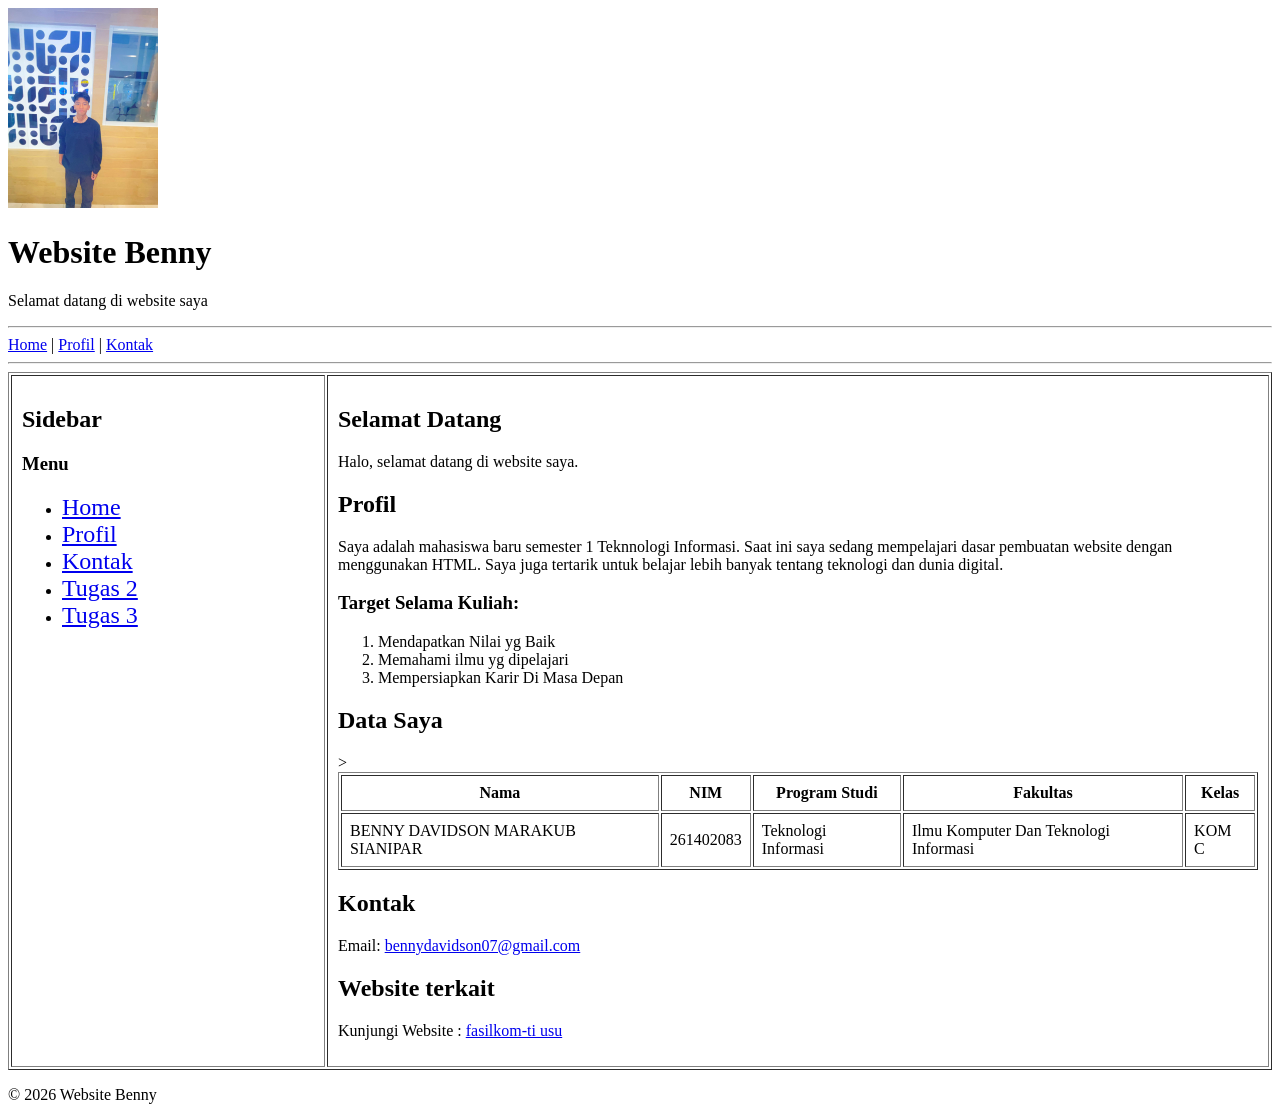
==== index.html @ 6da93edd "Add 'Tugas 3' link to sidebar menu Added a new link for 'Tugas 3' in the sidebar menu." ====
<!DOCTYPE html>
<html>
<head>
    <title>Website Benny</title>
</head>

<body>

    <!-- HEADER -->
    <header>
        <img src="ben.jpeg" width="150
        ">
        <h1>Website Benny</h1>
        <p>Selamat datang di website saya</p>
    </header>

    <hr>

    <!-- MAIN MENU -->
    <nav>
        <a href="#home">Home</a> |
        <a href="#profil">Profil</a> |
        <a href="#kontak">Kontak</a>
    </nav>

    <hr>

    <!-- BAGIAN UTAMA -->
    <table border="1" width="100%" cellpadding="10">
        <tr>

            <!-- SIDEBAR -->
            <td width="25%" valign="top">
                <h2>Sidebar</h2>

                <h3>Menu</h3>
                <ul>
                    
                    <li><a href="#home" style="font-size:24px;">Home</a></li>
                    <li><a href="#profil" style="font-size:24px;">Profil</a></li>
                    <li><a href="#kontak" style="font-size:24px;">Kontak</a></li>
                    <li><a href="tugas2.html" style="font-size:24px;">Tugas 2</a></li>
                    <li><a href="tugas3.html" style="font-size:24px;">Tugas 3</a></li>
                </ul>
            </td>

            <!-- ISI KONTEN WEB -->
            <td valign="top">

                <h2 id="home">Selamat Datang</h2>

                <p>
                    Halo, selamat datang di website saya.
                </p>

                <h2 id="profil">Profil</h2>

                <p>
                    Saya adalah mahasiswa baru semester 1 Teknnologi Informasi.
                    Saat ini saya sedang mempelajari dasar pembuatan website dengan
                    menggunakan HTML.
                    Saya juga tertarik untuk belajar lebih banyak tentang teknologi dan dunia digital. 
                </p>

                <h3>Target Selama Kuliah:</h3>

                <ol>
                    <li>Mendapatkan Nilai yg Baik</li>
                    <li>Memahami ilmu yg dipelajari </li>
                    <li>Mempersiapkan Karir Di Masa Depan</li>
                </ol>

                <h2>Data Saya</h2>

                <table border="1" cellpadding="8">
                    <tr>
                        <th>Nama</th>
                        <th>NIM</th>
                        <th>Program Studi</th>
                        <th>Fakultas</th>
                        ><th>Kelas</th>
                    </tr>

                    <tr>
                        <td>BENNY DAVIDSON MARAKUB SIANIPAR</td>
                        <td>261402083</td>
                        <td>Teknologi Informasi</td>
                        <td>Ilmu Komputer Dan Teknologi Informasi</td>
                        <td>KOM C</td>
                    </tr>
                </table>

                <h2 id="kontak">Kontak</h2>

                <p>Email: <a
                    href="mailto:bennydavidson07@gmail.com">
                    bennydavidson07@gmail.com
                </a>
                </p>

                    <h2>Website terkait</h2>

                    <p>
                        Kunjungi Website :
                    <a href="https://fasilkom-ti.usu.ac.id/i"
                    target="_blank">
                        fasilkom-ti usu
                    </a>
                </p>

            </td>
        </tr>
    </table>
    
    <!-- FOOTER -->
    <footer>
        <p>&copy; 2026 Website Benny </p>
    </footer>

</body>
</html>
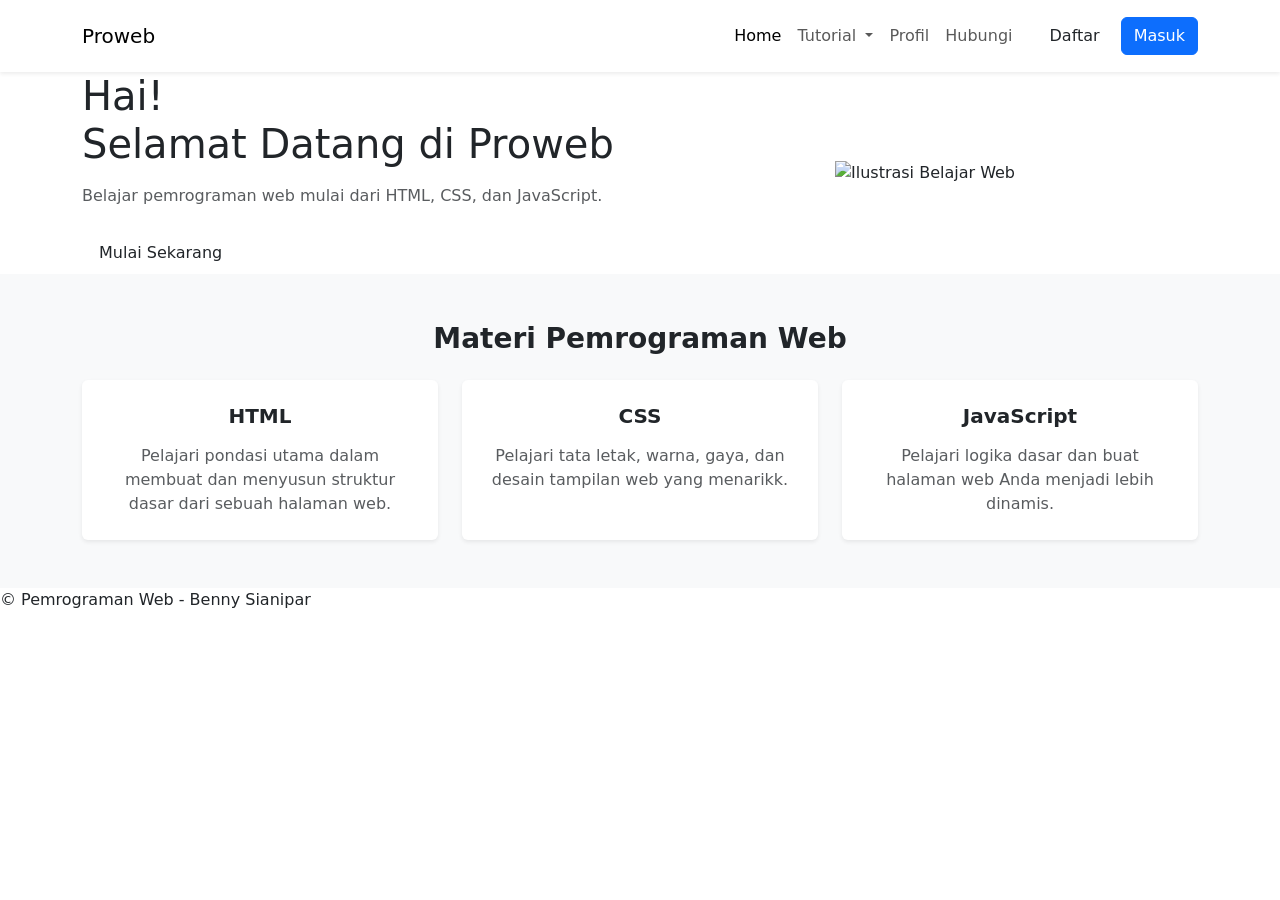
==== commit 1ae6a89f: "Refactor index.html with Bootstrap integration Updated the HTML structure and added Bootstrap for st" ====
--- a/index.html
+++ b/index.html
@@ -1,120 +1,115 @@
 <!DOCTYPE html>
-<html>
+<html lang="id">
 <head>
-    <title>Website Benny</title>
+    <meta charset="UTF-8">
+    <meta name="viewport" content="width=device-width, initial-scale=1.0">
+    <title>Proweb - Belajar Pemrograman Web</title>
+    
+    <!-- Bootstrap 5 CSS -->
+    <link href="https://cdn.jsdelivr.net/npm/bootstrap@5.3.0/dist/css/bootstrap.min.css" rel="stylesheet">
+    <!-- Link File CSS Lokal -->
+    <link rel="stylesheet" href="style.css">
 </head>
-
 <body>
 
-    <!-- HEADER -->
-    <header>
-        <img src="ben.jpeg" width="150
-        ">
-        <h1>Website Benny</h1>
-        <p>Selamat datang di website saya</p>
-    </header>
-
-    <hr>
-
-    <!-- MAIN MENU -->
-    <nav>
-        <a href="#home">Home</a> |
-        <a href="#profil">Profil</a> |
-        <a href="#kontak">Kontak</a>
+    <!-- Navbar Section -->
+    <nav class="navbar navbar-expand-lg navbar-light bg-white py-3 shadow-sm">
+        <div class="container">
+            <a class="navbar-brand" href="#">Proweb</a>
+            <button class="navbar-toggler" type="button" data-bs-toggle="collapse" data-bs-target="#navbarNavDropdown" aria-controls="navbarNavDropdown" aria-expanded="false" aria-label="Toggle navigation">
+                <span class="navbar-toggler-icon"></span>
+            </button>
+            
+            <div class="collapse navbar-collapse" id="navbarNavDropdown">
+                <ul class="navbar-nav ms-auto mb-2 mb-lg-0 align-items-lg-center">
+                    <li class="nav-item">
+                        <a class="nav-link active" href="#">Home</a>
+                    </li>
+                    <li class="nav-item dropdown">
+                        <a class="nav-link dropdown-toggle" href="#" id="navbarDropdown" role="button" data-bs-toggle="dropdown" aria-expanded="false">
+                            Tutorial
+                        </a>
+                        <ul class="dropdown-menu" aria-labelledby="navbarDropdown">
+                            <li><a class="dropdown-item" href="#">HTML</a></li>
+                            <li><a class="dropdown-item" href="#">CSS</a></li>
+                            <li><a class="dropdown-item" href="#">JavaScript</a></li>
+                        </ul>
+                    </li>
+                    <li class="nav-item">
+                        <a class="nav-link" href="#">Profil</a>
+                    </li>
+                    <li class="nav-item">
+                        <a class="nav-link me-lg-3" href="#">Hubungi</a>
+                    </li>
+                    <li class="nav-item me-2 mt-2 mt-lg-0">
+                        <a class="btn btn-outline-custom w-100" href="#">Daftar</a>
+                    </li>
+                    <li class="nav-item mt-2 mt-lg-0">
+                        <a class="btn btn-primary w-100" href="#">Masuk</a>
+                    </li>
+                </ul>
+            </div>
+        </div>
     </nav>
 
-    <hr>
+    <!-- Hero Section -->
+    <section class="hero-section">
+        <div class="container">
+            <div class="row align-items-center">
+                <!-- Text Content -->
+                <div class="col-lg-6 col-md-12 mb-4 mb-lg-0 text-center text-lg-start">
+                    <h1 class="hero-title mb-3">Hai!<br>Selamat Datang di Proweb</h1>
+                    <p class="text-muted mb-4">
+                        Belajar pemrograman web mulai dari HTML, CSS, dan JavaScript.
+                    </p>
+                    <a href="#" class="btn btn-custom-green btn-lg fs-6">Mulai Sekarang</a>
+                </div>
+                <!-- Hero Image (Menggunakan Gambar Offline) -->
+                <div class="col-lg-6 col-md-12 text-center">
+                    <img src="images.png" alt="Ilustrasi Belajar Web" class="hero-img">
+                </div>
+            </div>
+        </div>
+    </section>
 
-    <!-- BAGIAN UTAMA -->
-    <table border="1" width="100%" cellpadding="10">
-        <tr>
+    <!-- Section Card (HTML, CSS, JavaScript) -->
+    <section class="bg-light py-5">
+        <div class="container">
+            <h3 class="text-center mb-4 fw-bold">Materi Pemrograman Web</h3>
+            <div class="row g-4">
+                <div class="col-md-4">
+                    <div class="card h-100 border-0 shadow-sm">
+                        <div class="card-body text-center p-4">
+                            <h5 class="card-title fw-bold mb-3">HTML</h5>
+                            <p class="card-text text-muted mb-0">Pelajari pondasi utama dalam membuat dan menyusun struktur dasar dari sebuah halaman web.</p>
+                        </div>
+                    </div>
+                </div>
+                <div class="col-md-4">
+                    <div class="card h-100 border-0 shadow-sm">
+                        <div class="card-body text-center p-4">
+                            <h5 class="card-title fw-bold mb-3">CSS</h5>
+                            <p class="card-text text-muted mb-0">Pelajari tata letak, warna, gaya, dan desain tampilan web yang menarikk.</p>
+                        </div>
+                    </div>
+                </div>
+                <div class="col-md-4">
+                    <div class="card h-100 border-0 shadow-sm">
+                        <div class="card-body text-center p-4">
+                            <h5 class="card-title fw-bold mb-3">JavaScript</h5>
+                            <p class="card-text text-muted mb-0">Pelajari logika dasar dan buat halaman web Anda menjadi lebih dinamis.</p>
+                        </div>
+                    </div>
+                </div>
+            </div>
+        </div>
+    </section>
 
-            <!-- SIDEBAR -->
-            <td width="25%" valign="top">
-                <h2>Sidebar</h2>
-
-                <h3>Menu</h3>
-                <ul>
-                    
-                    <li><a href="#home" style="font-size:24px;">Home</a></li>
-                    <li><a href="#profil" style="font-size:24px;">Profil</a></li>
-                    <li><a href="#kontak" style="font-size:24px;">Kontak</a></li>
-                    <li><a href="tugas2.html" style="font-size:24px;">Tugas 2</a></li>
-                    <li><a href="tugas3.html" style="font-size:24px;">Tugas 3</a></li>
-                </ul>
-            </td>
-
-            <!-- ISI KONTEN WEB -->
-            <td valign="top">
-
-                <h2 id="home">Selamat Datang</h2>
-
-                <p>
-                    Halo, selamat datang di website saya.
-                </p>
-
-                <h2 id="profil">Profil</h2>
-
-                <p>
-                    Saya adalah mahasiswa baru semester 1 Teknnologi Informasi.
-                    Saat ini saya sedang mempelajari dasar pembuatan website dengan
-                    menggunakan HTML.
-                    Saya juga tertarik untuk belajar lebih banyak tentang teknologi dan dunia digital. 
-                </p>
-
-                <h3>Target Selama Kuliah:</h3>
-
-                <ol>
-                    <li>Mendapatkan Nilai yg Baik</li>
-                    <li>Memahami ilmu yg dipelajari </li>
-                    <li>Mempersiapkan Karir Di Masa Depan</li>
-                </ol>
-
-                <h2>Data Saya</h2>
-
-                <table border="1" cellpadding="8">
-                    <tr>
-                        <th>Nama</th>
-                        <th>NIM</th>
-                        <th>Program Studi</th>
-                        <th>Fakultas</th>
-                        ><th>Kelas</th>
-                    </tr>
-
-                    <tr>
-                        <td>BENNY DAVIDSON MARAKUB SIANIPAR</td>
-                        <td>261402083</td>
-                        <td>Teknologi Informasi</td>
-                        <td>Ilmu Komputer Dan Teknologi Informasi</td>
-                        <td>KOM C</td>
-                    </tr>
-                </table>
-
-                <h2 id="kontak">Kontak</h2>
-
-                <p>Email: <a
-                    href="mailto:bennydavidson07@gmail.com">
-                    bennydavidson07@gmail.com
-                </a>
-                </p>
-
-                    <h2>Website terkait</h2>
-
-                    <p>
-                        Kunjungi Website :
-                    <a href="https://fasilkom-ti.usu.ac.id/i"
-                    target="_blank">
-                        fasilkom-ti usu
-                    </a>
-                </p>
-
-            </td>
-        </tr>
-    </table>
+    <!-- Bootstrap 5 JS Bundle dengan Popper -->
+    <script src="https://cdn.jsdelivr.net/npm/bootstrap@5.3.0/dist/js/bootstrap.bundle.min.js"></script>
     
-    <!-- FOOTER -->
     <footer>
-        <p>&copy; 2026 Website Benny </p>
+        <p>&copy; Pemrograman Web - Benny Sianipar </p>
     </footer>
 
 </body>
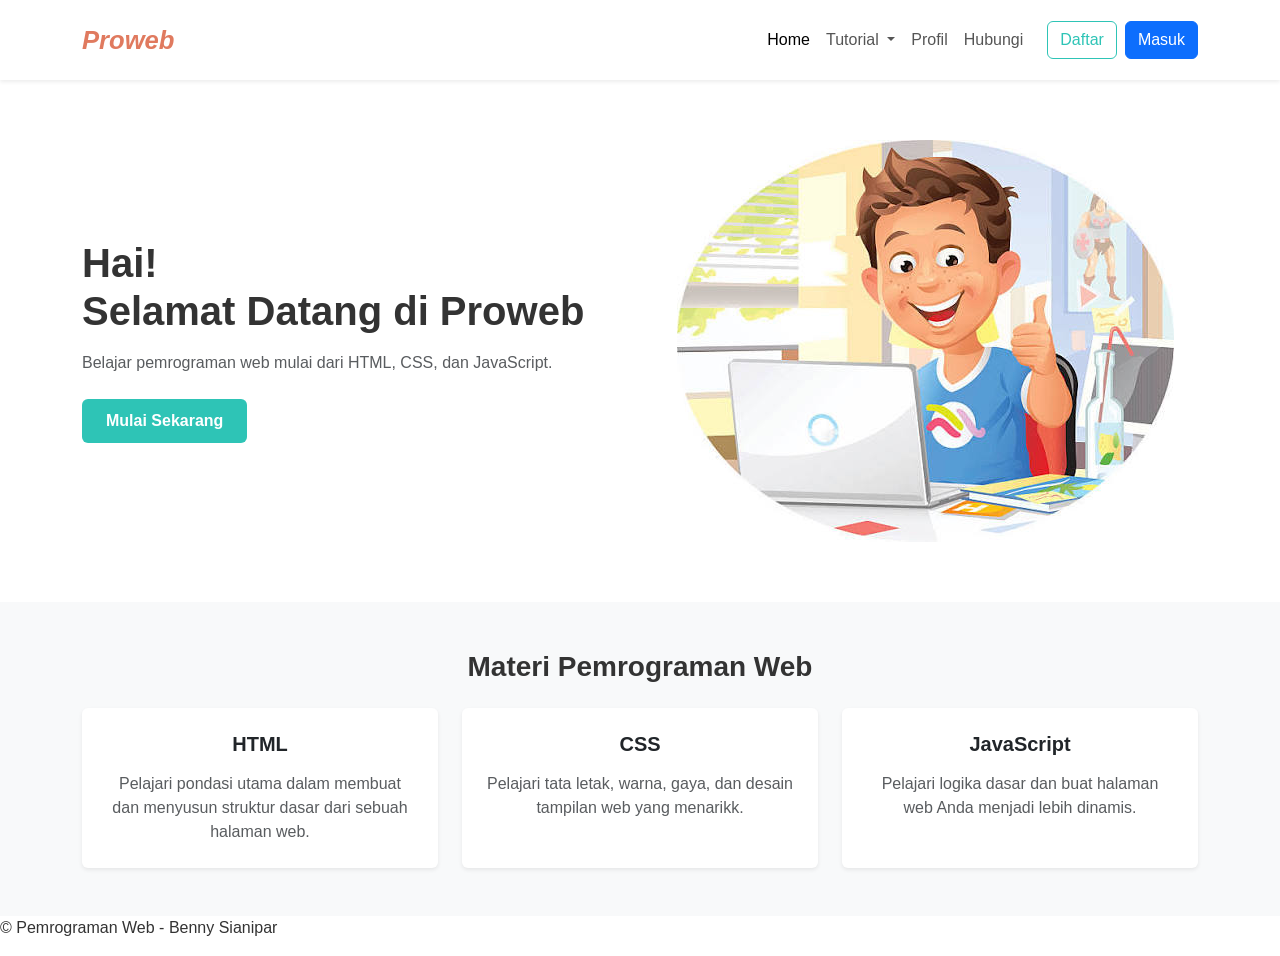
==== commit a08ca2e1: "Fix HTML encoding issues in index.html" ====
--- a/index.html
+++ b/index.html
@@ -7,7 +7,6 @@
     
     <!-- Bootstrap 5 CSS -->
     <link href="https://cdn.jsdelivr.net/npm/bootstrap@5.3.0/dist/css/bootstrap.min.css" rel="stylesheet">
-    <!-- Link File CSS Lokal -->
     <link rel="stylesheet" href="style.css">
 </head>
 <body>
@@ -64,7 +63,7 @@
                     </p>
                     <a href="#" class="btn btn-custom-green btn-lg fs-6">Mulai Sekarang</a>
                 </div>
-                <!-- Hero Image (Menggunakan Gambar Offline) -->
+                
                 <div class="col-lg-6 col-md-12 text-center">
                     <img src="images.png" alt="Ilustrasi Belajar Web" class="hero-img">
                 </div>
--- a/style.css
+++ b/style.css
@@ -0,0 +1,75 @@
+
+body {
+    font-family: 'Segoe UI', Tahoma, Geneva, Verdana, sans-serif;
+    color: #333333;
+}
+
+/* Navbar Styling */
+.navbar-brand {
+    font-weight: bold;
+    font-style: italic;
+    color: #e07a5f !important;
+    font-size: 1.6rem;
+}
+
+.nav-link {
+    font-weight: 500;
+    color: #555555;
+}
+
+.nav-link:hover {
+    color: #2ec4b6;
+}
+
+/* Custom Buttons */
+.btn-custom-green {
+    background-color: #2ec4b6;
+    color: #ffffff;
+    border: none;
+    padding: 10px 24px;
+    border-radius: 6px;
+    font-weight: 600;
+    transition: background-color 0.3s ease;
+}
+
+.btn-custom-green:hover {
+    background-color: #27a99d;
+    color: #ffffff;
+}
+
+.btn-outline-custom {
+    border-color: #2ec4b6;
+    color: #2ec4b6;
+    font-weight: 500;
+}
+
+.btn-outline-custom:hover {
+    background-color: #2ec4b6;
+    color: #ffffff;
+}
+
+/* Hero Section */
+.hero-section {
+    padding: 60px 0;
+}
+
+.hero-title {
+    font-weight: 700;
+    font-size: 2.5rem;
+    line-height: 1.2;
+}
+
+.hero-img {
+    max-width: 100%;
+    height: auto;
+}
+
+/* Card Section */
+.card {
+    transition: transform 0.2s ease, box-shadow 0.2s ease;
+}
+
+.card:hover {
+    transform: translateY(-5px);
+    box-shadow: 0 0.5rem 1rem rgba(0, 0, 0, 0.15) !important;
+}
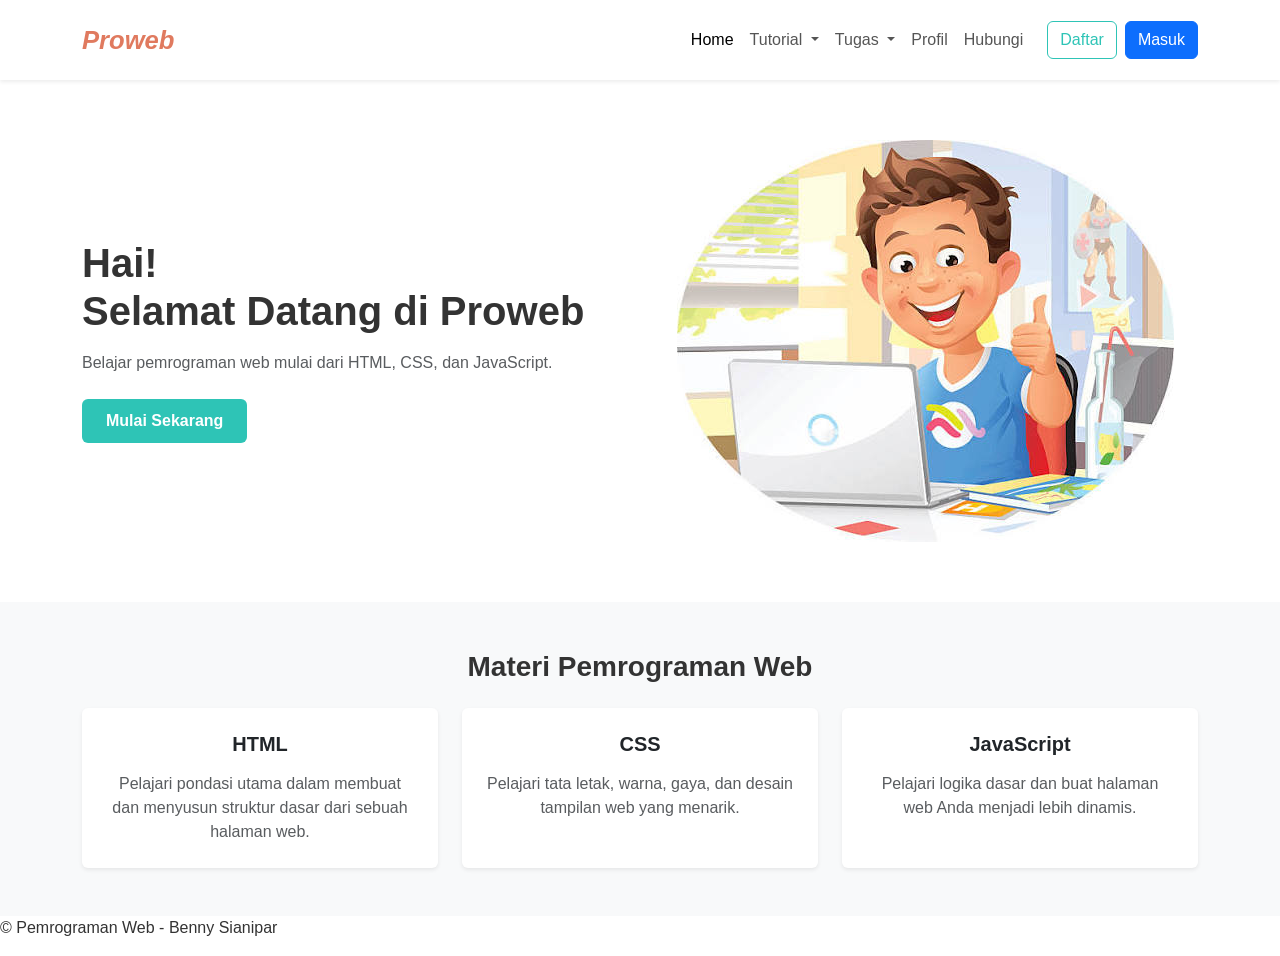
==== commit fc2a33c2: "Update index.html" ====
--- a/index.html
+++ b/index.html
@@ -34,6 +34,18 @@
                             <li><a class="dropdown-item" href="#">JavaScript</a></li>
                         </ul>
                     </li>
+
+                    <li class="nav-item dropdown">
+                        <a class="nav-link dropdown-toggle" href="#" id="navbarDropdownTugas" role="button" data-bs-toggle="dropdown" aria-expanded="false">
+                            Tugas
+                        </a>
+                        <ul class="dropdown-menu" aria-labelledby="navbarDropdownTugas">
+                            <li><a class="dropdown-item" href="tugas1.html">Tugas 1</a></li>
+                            <li><a class="dropdown-item" href="tugas2.html">Tugas 2</a></li>
+                            <li><a class="dropdown-item" href="tugas3.html">Tugas 3</a></li>
+                        </ul>
+                    </li>
+
                     <li class="nav-item">
                         <a class="nav-link" href="#">Profil</a>
                     </li>
@@ -88,7 +100,7 @@
                     <div class="card h-100 border-0 shadow-sm">
                         <div class="card-body text-center p-4">
                             <h5 class="card-title fw-bold mb-3">CSS</h5>
-                            <p class="card-text text-muted mb-0">Pelajari tata letak, warna, gaya, dan desain tampilan web yang menarikk.</p>
+                            <p class="card-text text-muted mb-0">Pelajari tata letak, warna, gaya, dan desain tampilan web yang menarik.</p>
                         </div>
                     </div>
                 </div>
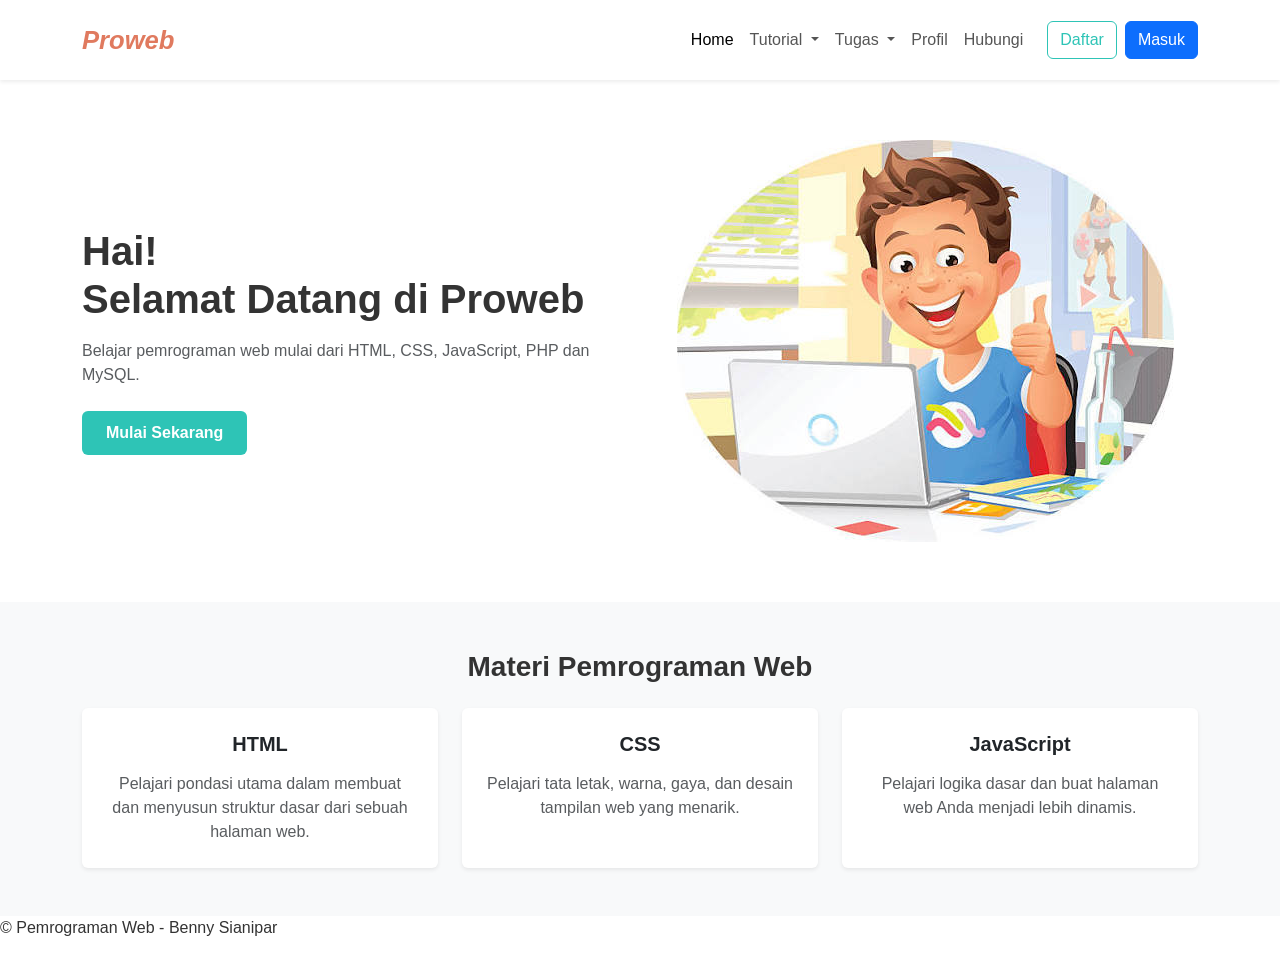
==== commit bf46ec1c: "Add PHP and MySQL to tutorial section Updated HTML file to include PHP and MySQL in the tutorial sec" ====
--- a/index.html
+++ b/index.html
@@ -1,62 +1,64 @@
 <!DOCTYPE html>
-<html lang="id">
+<html lang='id'>
 <head>
-    <meta charset="UTF-8">
-    <meta name="viewport" content="width=device-width, initial-scale=1.0">
+    <meta charset='UTF-8'>
+    <meta name='viewport' content='width=device-width, initial-scale=1.0'>
     <title>Proweb - Belajar Pemrograman Web</title>
     
     <!-- Bootstrap 5 CSS -->
-    <link href="https://cdn.jsdelivr.net/npm/bootstrap@5.3.0/dist/css/bootstrap.min.css" rel="stylesheet">
-    <link rel="stylesheet" href="style.css">
+    <link href='https://cdn.jsdelivr.net/npm/bootstrap@5.3.0/dist/css/bootstrap.min.css' rel='stylesheet'>
+    <link rel='stylesheet' href='style.css'>
 </head>
 <body>
 
     <!-- Navbar Section -->
-    <nav class="navbar navbar-expand-lg navbar-light bg-white py-3 shadow-sm">
-        <div class="container">
-            <a class="navbar-brand" href="#">Proweb</a>
-            <button class="navbar-toggler" type="button" data-bs-toggle="collapse" data-bs-target="#navbarNavDropdown" aria-controls="navbarNavDropdown" aria-expanded="false" aria-label="Toggle navigation">
-                <span class="navbar-toggler-icon"></span>
+    <nav class='navbar navbar-expand-lg navbar-light bg-white py-3 shadow-sm'>
+        <div class='container'>
+            <a class='navbar-brand' href='#'>Proweb</a>
+            <button class='navbar-toggler' type='button' data-bs-toggle='collapse' data-bs-target='#navbarNavDropdown' aria-controls='navbarNavDropdown' aria-expanded='false' aria-label='Toggle navigation'>
+                <span class='navbar-toggler-icon'></span>
             </button>
             
-            <div class="collapse navbar-collapse" id="navbarNavDropdown">
-                <ul class="navbar-nav ms-auto mb-2 mb-lg-0 align-items-lg-center">
-                    <li class="nav-item">
-                        <a class="nav-link active" href="#">Home</a>
+            <div class='collapse navbar-collapse' id='navbarNavDropdown'>
+                <ul class='navbar-nav ms-auto mb-2 mb-lg-0 align-items-lg-center'>
+                    <li class='nav-item'>
+                        <a class='nav-link active' href='#'>Home</a>
                     </li>
-                    <li class="nav-item dropdown">
-                        <a class="nav-link dropdown-toggle" href="#" id="navbarDropdown" role="button" data-bs-toggle="dropdown" aria-expanded="false">
+                    <li class='nav-item dropdown'>
+                        <a class='nav-link dropdown-toggle' href='#' id='navbarDropdown' role='button' data-bs-toggle='dropdown' aria-expanded='false'>
                             Tutorial
                         </a>
-                        <ul class="dropdown-menu" aria-labelledby="navbarDropdown">
-                            <li><a class="dropdown-item" href="#">HTML</a></li>
-                            <li><a class="dropdown-item" href="#">CSS</a></li>
-                            <li><a class="dropdown-item" href="#">JavaScript</a></li>
+                        <ul class='dropdown-menu' aria-labelledby='navbarDropdown'>
+                            <li><a class='dropdown-item' href='#'>HTML</a></li>
+                            <li><a class='dropdown-item' href='#'>CSS</a></li>
+                            <li><a class='dropdown-item' href='#'>JavaScript</a></li>
+                            <li><a class='dropdown-item' href='#'>PHP</a></li>
+                            <li><a class='dropdown-item' href='#'>MySQL</a></li>
                         </ul>
                     </li>
 
-                    <li class="nav-item dropdown">
-                        <a class="nav-link dropdown-toggle" href="#" id="navbarDropdownTugas" role="button" data-bs-toggle="dropdown" aria-expanded="false">
+                    <li class='nav-item dropdown'>
+                        <a class='nav-link dropdown-toggle' href='#' id='navbarDropdownTugas' role='button' data-bs-toggle='dropdown' aria-expanded='false'>
                             Tugas
                         </a>
-                        <ul class="dropdown-menu" aria-labelledby="navbarDropdownTugas">
-                            <li><a class="dropdown-item" href="tugas1.html">Tugas 1</a></li>
-                            <li><a class="dropdown-item" href="tugas2.html">Tugas 2</a></li>
-                            <li><a class="dropdown-item" href="tugas3.html">Tugas 3</a></li>
+                        <ul class='dropdown-menu' aria-labelledby='navbarDropdownTugas'>
+                            <li><a class='dropdown-item' href='tugas1.html'>Tugas 1</a></li>
+                            <li><a class='dropdown-item' href='tugas2.html'>Tugas 2</a></li>
+                            <li><a class='dropdown-item' href='tugas3.html'>Tugas 3</a></li>
                         </ul>
                     </li>
 
-                    <li class="nav-item">
-                        <a class="nav-link" href="#">Profil</a>
+                    <li class='nav-item'>
+                        <a class='nav-link' href='#'>Profil</a>
                     </li>
-                    <li class="nav-item">
-                        <a class="nav-link me-lg-3" href="#">Hubungi</a>
+                    <li class='nav-item'>
+                        <a class='nav-link me-lg-3' href='#'>Hubungi</a>
                     </li>
-                    <li class="nav-item me-2 mt-2 mt-lg-0">
-                        <a class="btn btn-outline-custom w-100" href="#">Daftar</a>
+                    <li class='nav-item me-2 mt-2 mt-lg-0'>
+                        <a class='btn btn-outline-custom w-100' href='#'>Daftar</a>
                     </li>
-                    <li class="nav-item mt-2 mt-lg-0">
-                        <a class="btn btn-primary w-100" href="#">Masuk</a>
+                    <li class='nav-item mt-2 mt-lg-0'>
+                        <a class='btn btn-primary w-100' href='#'>Masuk</a>
                     </li>
                 </ul>
             </div>
@@ -64,51 +66,51 @@
     </nav>
 
     <!-- Hero Section -->
-    <section class="hero-section">
-        <div class="container">
-            <div class="row align-items-center">
+    <section class='hero-section'>
+        <div class='container'>
+            <div class='row align-items-center'>
                 <!-- Text Content -->
-                <div class="col-lg-6 col-md-12 mb-4 mb-lg-0 text-center text-lg-start">
-                    <h1 class="hero-title mb-3">Hai!<br>Selamat Datang di Proweb</h1>
-                    <p class="text-muted mb-4">
-                        Belajar pemrograman web mulai dari HTML, CSS, dan JavaScript.
+                <div class='col-lg-6 col-md-12 mb-4 mb-lg-0 text-center text-lg-start'>
+                    <h1 class='hero-title mb-3'>Hai!<br>Selamat Datang di Proweb</h1>
+                    <p class='text-muted mb-4'>
+                        Belajar pemrograman web mulai dari HTML, CSS, JavaScript, PHP dan MySQL.
                     </p>
-                    <a href="#" class="btn btn-custom-green btn-lg fs-6">Mulai Sekarang</a>
+                    <a href='#' class='btn btn-custom-green btn-lg fs-6'>Mulai Sekarang</a>
                 </div>
                 
-                <div class="col-lg-6 col-md-12 text-center">
-                    <img src="images.png" alt="Ilustrasi Belajar Web" class="hero-img">
+                <div class='col-lg-6 col-md-12 text-center'>
+                    <img src='images.png' alt='Ilustrasi Belajar Web' class='hero-img'>
                 </div>
             </div>
         </div>
     </section>
 
-    <!-- Section Card (HTML, CSS, JavaScript) -->
-    <section class="bg-light py-5">
-        <div class="container">
-            <h3 class="text-center mb-4 fw-bold">Materi Pemrograman Web</h3>
-            <div class="row g-4">
-                <div class="col-md-4">
-                    <div class="card h-100 border-0 shadow-sm">
-                        <div class="card-body text-center p-4">
-                            <h5 class="card-title fw-bold mb-3">HTML</h5>
-                            <p class="card-text text-muted mb-0">Pelajari pondasi utama dalam membuat dan menyusun struktur dasar dari sebuah halaman web.</p>
+    <!-- Section Card (html,css,javascript) -->
+    <section class='bg-light py-5'>
+        <div class='container'>
+            <h3 class='text-center mb-4 fw-bold'>Materi Pemrograman Web</h3>
+            <div class='row g-4'>
+                <div class='col-md-4'>
+                    <div class='card h-100 border-0 shadow-sm'>
+                        <div class='card-body text-center p-4'>
+                            <h5 class='card-title fw-bold mb-3'>HTML</h5>
+                            <p class='card-text text-muted mb-0'>Pelajari pondasi utama dalam membuat dan menyusun struktur dasar dari sebuah halaman web.</p>
                         </div>
                     </div>
                 </div>
-                <div class="col-md-4">
-                    <div class="card h-100 border-0 shadow-sm">
-                        <div class="card-body text-center p-4">
-                            <h5 class="card-title fw-bold mb-3">CSS</h5>
-                            <p class="card-text text-muted mb-0">Pelajari tata letak, warna, gaya, dan desain tampilan web yang menarik.</p>
+                <div class='col-md-4'>
+                    <div class='card h-100 border-0 shadow-sm'>
+                        <div class='card-body text-center p-4'>
+                            <h5 class='card-title fw-bold mb-3'>CSS</h5>
+                            <p class='card-text text-muted mb-0'>Pelajari tata letak, warna, gaya, dan desain tampilan web yang menarik.</p>
                         </div>
                     </div>
                 </div>
-                <div class="col-md-4">
-                    <div class="card h-100 border-0 shadow-sm">
-                        <div class="card-body text-center p-4">
-                            <h5 class="card-title fw-bold mb-3">JavaScript</h5>
-                            <p class="card-text text-muted mb-0">Pelajari logika dasar dan buat halaman web Anda menjadi lebih dinamis.</p>
+                <div class='col-md-4'>
+                    <div class='card h-100 border-0 shadow-sm'>
+                        <div class='card-body text-center p-4'>
+                            <h5 class='card-title fw-bold mb-3'>JavaScript</h5>
+                            <p class='card-text text-muted mb-0'>Pelajari logika dasar dan buat halaman web Anda menjadi lebih dinamis.</p>
                         </div>
                     </div>
                 </div>
@@ -116,8 +118,7 @@
         </div>
     </section>
 
-    <!-- Bootstrap 5 JS Bundle dengan Popper -->
-    <script src="https://cdn.jsdelivr.net/npm/bootstrap@5.3.0/dist/js/bootstrap.bundle.min.js"></script>
+    <script src='https://cdn.jsdelivr.net/npm/bootstrap@5.3.0/dist/js/bootstrap.bundle.min.js'></script>
     
     <footer>
         <p>&copy; Pemrograman Web - Benny Sianipar </p>
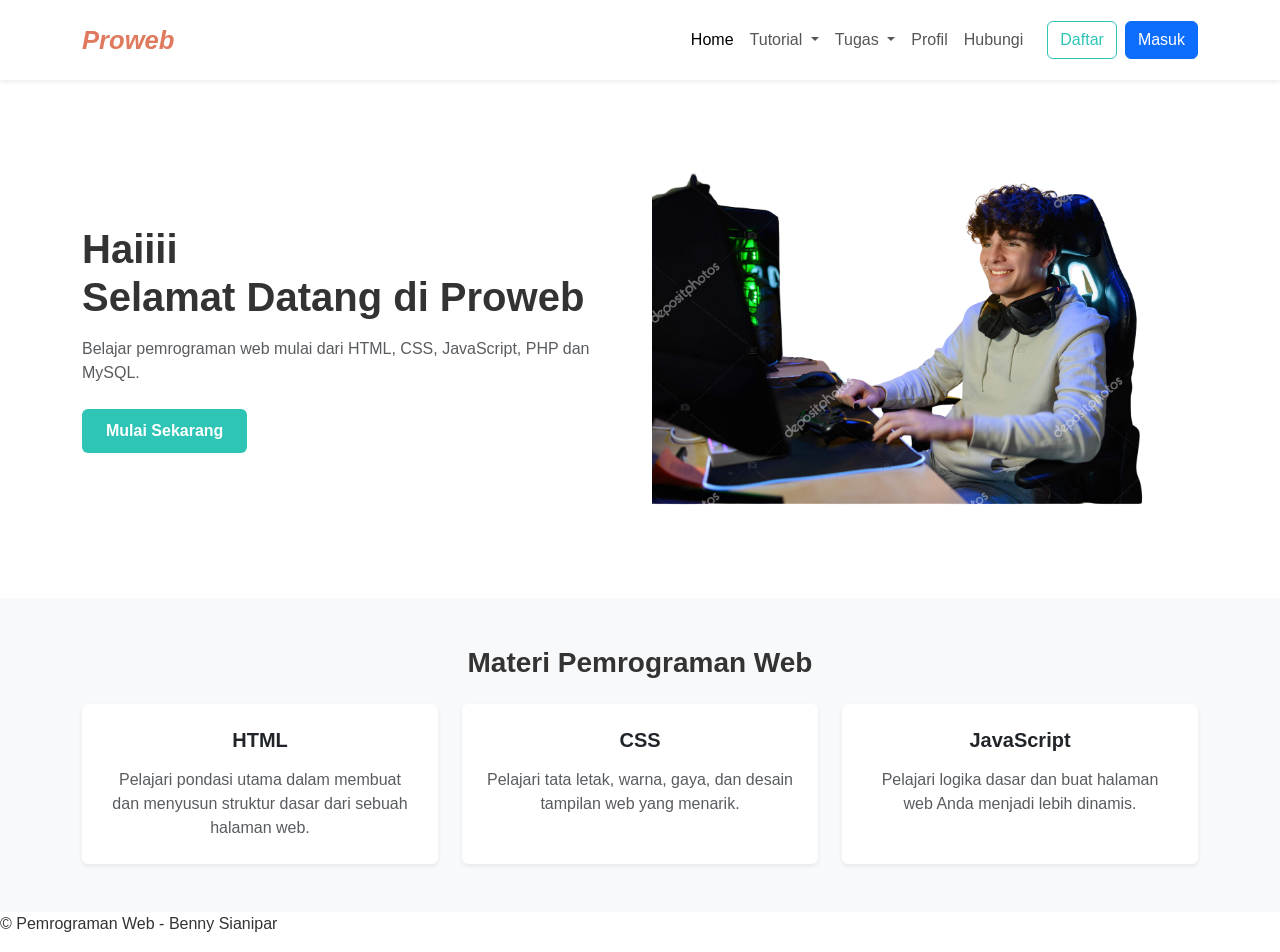
==== commit 22bec05a: "Modify hero section content and image Updated hero section text and image in index.html." ====
--- a/index.html
+++ b/index.html
@@ -5,13 +5,11 @@
     <meta name='viewport' content='width=device-width, initial-scale=1.0'>
     <title>Proweb - Belajar Pemrograman Web</title>
     
-    <!-- Bootstrap 5 CSS -->
     <link href='https://cdn.jsdelivr.net/npm/bootstrap@5.3.0/dist/css/bootstrap.min.css' rel='stylesheet'>
     <link rel='stylesheet' href='style.css'>
 </head>
 <body>
 
-    <!-- Navbar Section -->
     <nav class='navbar navbar-expand-lg navbar-light bg-white py-3 shadow-sm'>
         <div class='container'>
             <a class='navbar-brand' href='#'>Proweb</a>
@@ -69,9 +67,8 @@
     <section class='hero-section'>
         <div class='container'>
             <div class='row align-items-center'>
-                <!-- Text Content -->
                 <div class='col-lg-6 col-md-12 mb-4 mb-lg-0 text-center text-lg-start'>
-                    <h1 class='hero-title mb-3'>Hai!<br>Selamat Datang di Proweb</h1>
+                    <h1 class='hero-title mb-3'>Haiiii<br>Selamat Datang di Proweb</h1>
                     <p class='text-muted mb-4'>
                         Belajar pemrograman web mulai dari HTML, CSS, JavaScript, PHP dan MySQL.
                     </p>
@@ -79,13 +76,12 @@
                 </div>
                 
                 <div class='col-lg-6 col-md-12 text-center'>
-                    <img src='images.png' alt='Ilustrasi Belajar Web' class='hero-img'>
+                    <img src='image.png' alt='Ilustrasi Belajar Web' class='hero-img'>
                 </div>
             </div>
         </div>
     </section>
 
-    <!-- Section Card (html,css,javascript) -->
     <section class='bg-light py-5'>
         <div class='container'>
             <h3 class='text-center mb-4 fw-bold'>Materi Pemrograman Web</h3>
